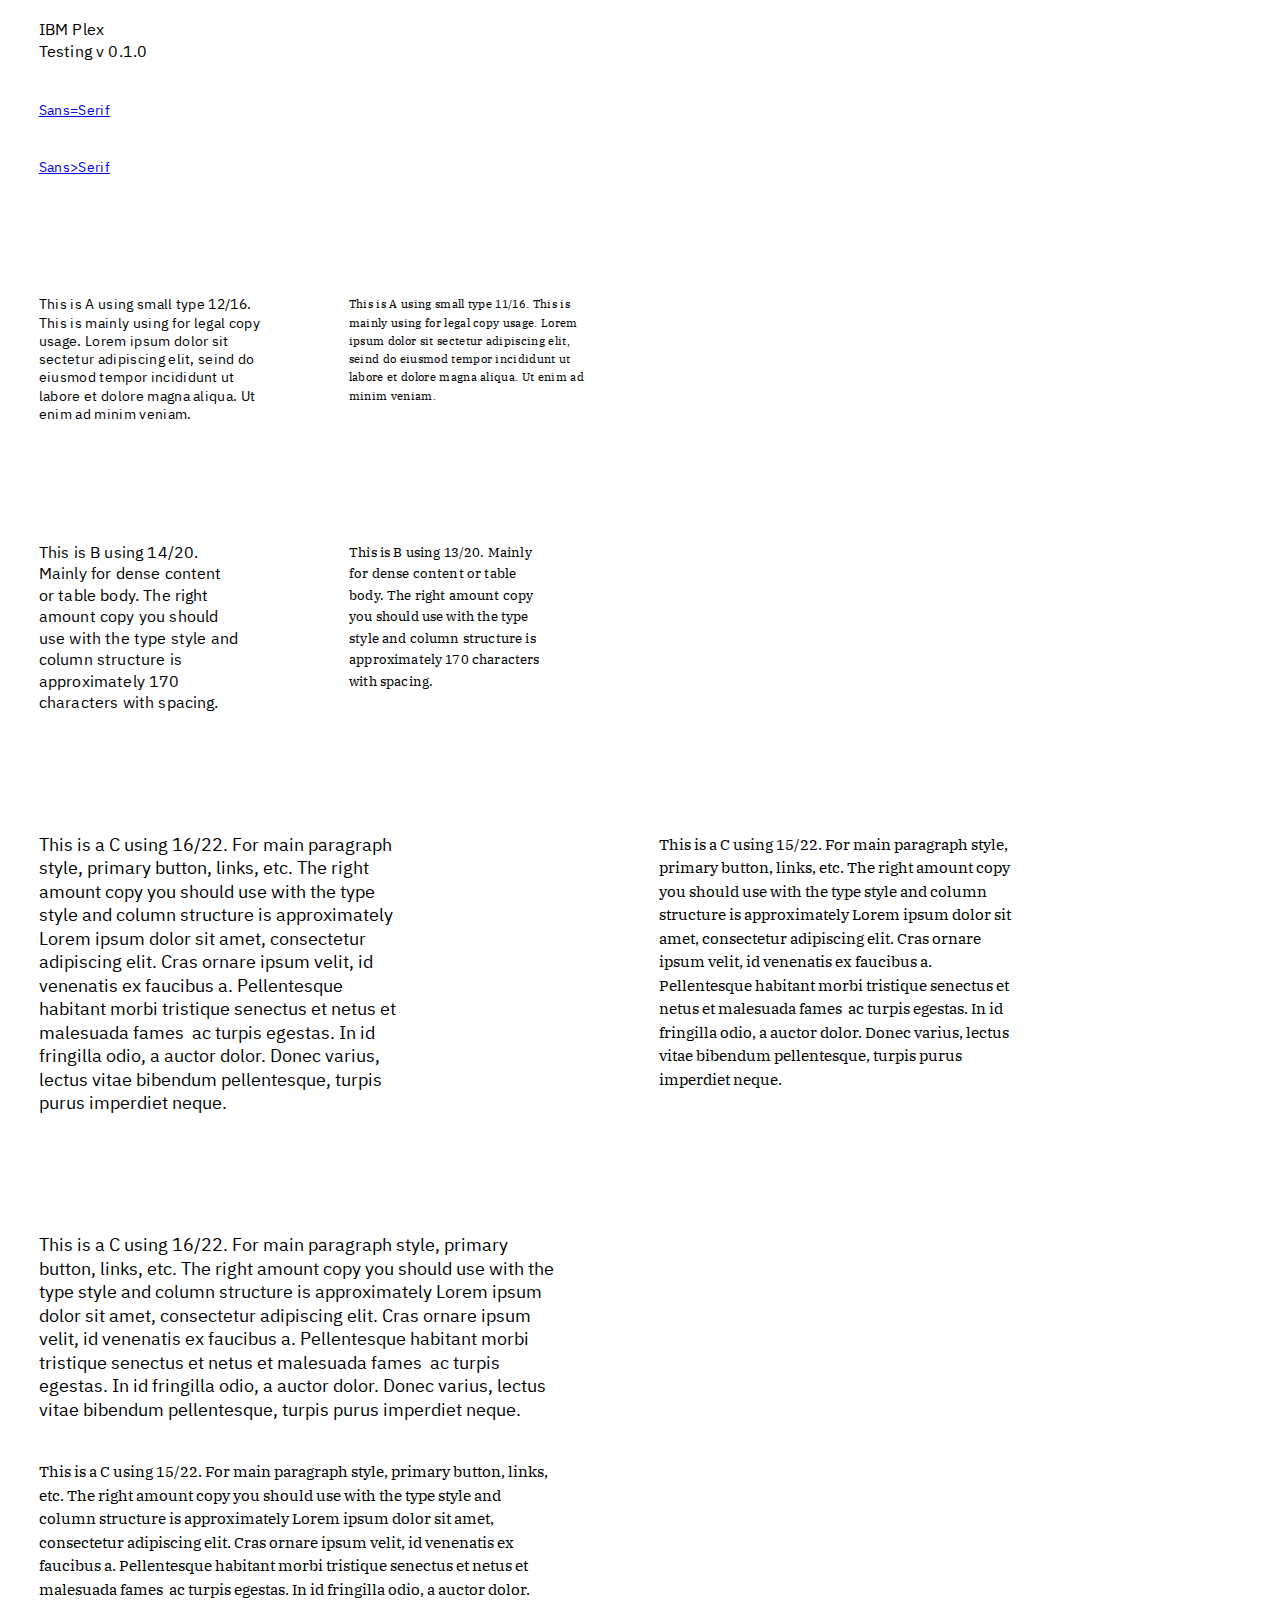
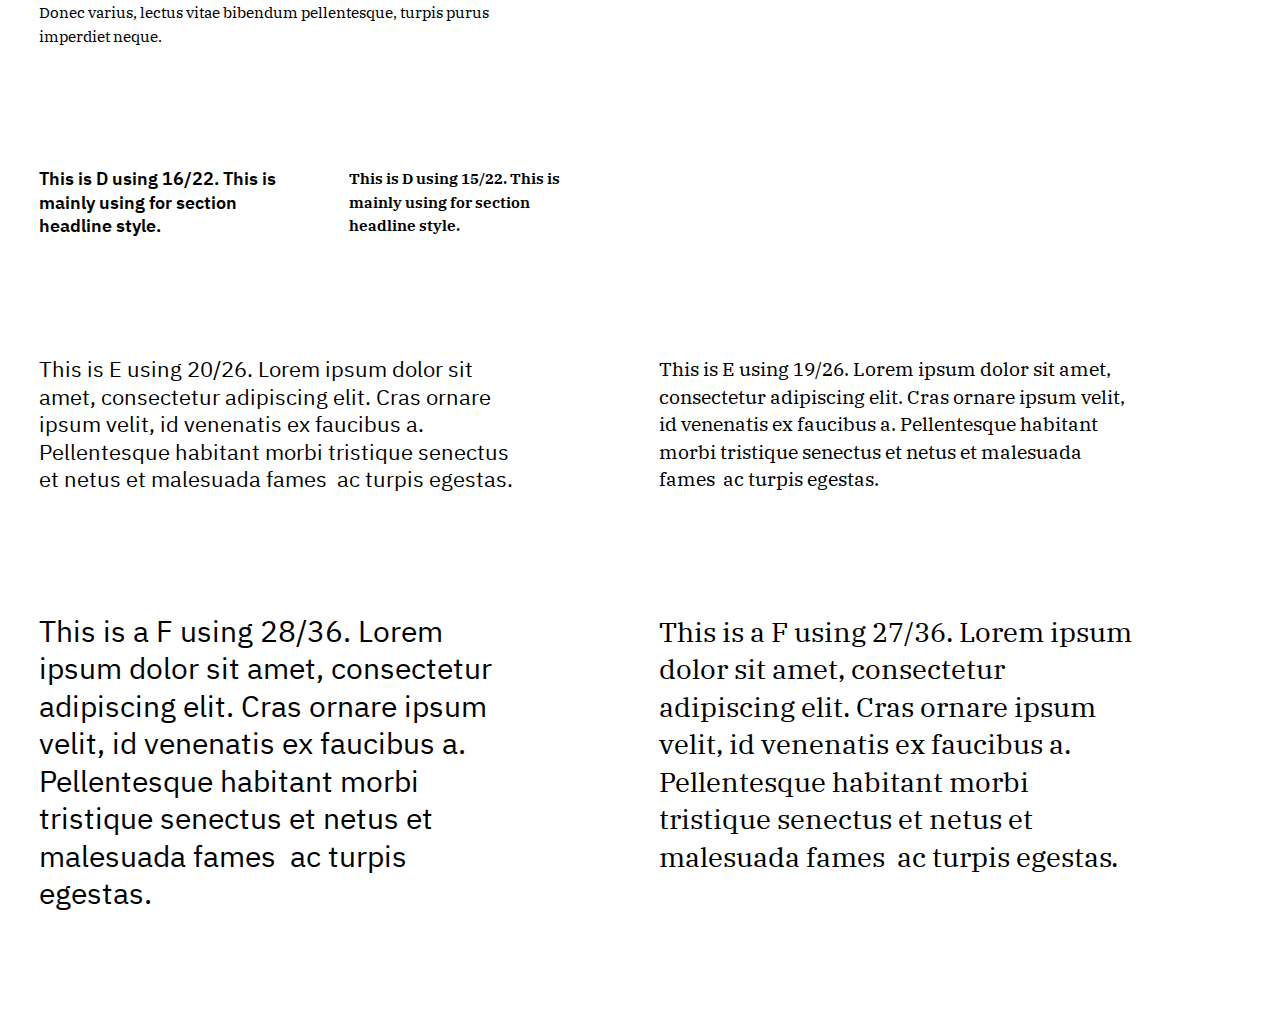
==== index.html @ 6c9598a6 "Update index.html" ====
<html>
  <head>
    <meta charset="utf-8">
    <meta name="viewport" content="width=device-width, initial-scale=1">
    <link rel="stylesheet" href="css/ibm-grid.min.css">
    <link rel="stylesheet" href="css/ibm-type.min.css">
	<title>IBM Plex</title>
  </head>
  <body>

	<section class="ibm">
	       <div class="ibm-col-lg-2 ibm-col-group">
				<h1 class="ibm-type-b">IBM Plex Testing v 0.1.0</h1>
			</div>
	</section>

<section class="ibm">
    <div class="ibm-col-lg-2 ibm-col-group"><a href="index_same.html"><p class="ibm-type-a">Sans=Serif</p></a><a href="index.html"><p class="ibm-type-a">Sans>Serif</p></a></div>
  </section>
    <div class="ibm-col-ratio-lg-1 ibm-col-ratio-md-1 ibm-col-ratio-sm-1"></div>

	<section class="ibm">
       <div class="ibm-col-sm-4 ibm-col-md-2">
        <p class="ibm-type-a">This is A using small type 12/16. This is mainly using for legal copy usage. Lorem ipsum dolor sit sectetur adipiscing elit, seind do eiusmod tempor incididunt ut labore et dolore magna aliqua. Ut enim ad minim veniam.</p>
       </div>
       <div class="ibm-col-sm-4 ibm-col-md-2">
        <p class="ibm-type-a ibm-type-serif" style="font-size: 11px">This is A using small type 11/16. This is mainly using for legal copy usage. Lorem ipsum dolor sit sectetur adipiscing elit, seind do eiusmod tempor incididunt ut labore et dolore magna aliqua. Ut enim ad minim veniam.</p>
       </div>
 	</section>
    <div class="ibm-col-ratio-lg-1 ibm-col-ratio-md-1 ibm-col-ratio-sm-1"></div>

 	<section class="ibm">
       <div class="ibm-col-lg-4 ibm-col-group">
        <p class="ibm-type-b">This is B using 14/20. Mainly for dense content or table body. The right amount copy you should use with the type style and column structure is approximately 170 characters with spacing.</p>
       </div>
       <div class="ibm-col-lg-4 ibm-col-group">
        <p class="ibm-type-b ibm-type-serif" style="font-size: 13px">This is B using 13/20. Mainly for dense content or table body. The right amount copy you should use with the type style and column structure is approximately 170 characters with spacing.</p>
       </div>
 	</section>
    <div class="ibm-col-ratio-lg-1 ibm-col-ratio-md-1 ibm-col-ratio-sm-1"></div>

 	 <section class="ibm">
 	   <div class="ibm-col-lg-8"> 
       <p class="ibm-type-c ">This is a C using 16/22. For main paragraph style, primary button, links, etc. The right amount copy you should use with the type style and column structure is approximately Lorem ipsum dolor sit amet, consectetur adipiscing elit. Cras ornare ipsum velit, id venenatis ex faucibus a. Pellentesque habitant morbi tristique senectus et netus et malesuada fames  ac turpis egestas. In id fringilla odio, a auctor dolor. Donec varius, lectus vitae bibendum pellentesque, turpis purus imperdiet neque.</p>
       </div>
     <div class="ibm-col-lg-8"> 
       <p class="ibm-type-c ibm-type-serif" style="font-size: 15px">This is a C using 15/22. For main paragraph style, primary button, links, etc. The right amount copy you should use with the type style and column structure is approximately Lorem ipsum dolor sit amet, consectetur adipiscing elit. Cras ornare ipsum velit, id venenatis ex faucibus a. Pellentesque habitant morbi tristique senectus et netus et malesuada fames  ac turpis egestas. In id fringilla odio, a auctor dolor. Donec varius, lectus vitae bibendum pellentesque, turpis purus imperdiet neque.</p>
       </div>

 	</section>
 	<div class="ibm-col-ratio-lg-1 ibm-col-ratio-md-1 ibm-col-ratio-sm-1"></div>


	<section class="ibm">
       <div class="ibm-col-md-32">
        <p class="ibm-type-c">This is a C using 16/22. For main paragraph style, primary button, links, etc. The right amount copy you should use with the type style and column structure is approximately Lorem ipsum dolor sit amet, consectetur adipiscing elit. Cras ornare ipsum velit, id venenatis ex faucibus a. Pellentesque habitant morbi tristique senectus et netus et malesuada fames  ac turpis egestas. In id fringilla odio, a auctor dolor. Donec varius, lectus vitae bibendum pellentesque, turpis purus imperdiet neque.</p>
       </div>
       <div class="ibm-col-lg-32">
        <p class="ibm-type-c ibm-type-serif" style="font-size: 15px">This is a C using 15/22. For main paragraph style, primary button, links, etc. The right amount copy you should use with the type style and column structure is approximately Lorem ipsum dolor sit amet, consectetur adipiscing elit. Cras ornare ipsum velit, id venenatis ex faucibus a. Pellentesque habitant morbi tristique senectus et netus et malesuada fames  ac turpis egestas. In id fringilla odio, a auctor dolor. Donec varius, lectus vitae bibendum pellentesque, turpis purus imperdiet neque.</p>
       </div>
 	</section>
    <div class="ibm-col-ratio-lg-1 ibm-col-ratio-md-1 ibm-col-ratio-sm-1"></div>

 	<section class="ibm">
       <div class="ibm-col-sm-4 ibm-col-md-2">
        <p class="ibm-type-d">This is D using 16/22. This is mainly using for section headline style.</p>
       </div>
       <div class="ibm-col-sm-4 ibm-col-md-2">
        <p class="ibm-type-d ibm-type-serif ibm-type-semibold" style="font-size: 15px">This is D using  15/22. This is mainly using for section headline style.</p>
       </div>
 	</section>
    <div class="ibm-col-ratio-lg-1 ibm-col-ratio-md-1 ibm-col-ratio-sm-1"></div>
      
     <section class="ibm">
        <div class="ibm-col-lg-8">
          <p class="ibm-type-e">This is E using 20/26. Lorem ipsum dolor sit amet, consectetur adipiscing elit. Cras ornare ipsum velit, id venenatis ex faucibus a. Pellentesque habitant morbi tristique senectus et netus et malesuada fames  ac turpis egestas.</p>
        </div>
        <div class="ibm-col-lg-8">
          <p class="ibm-type-e ibm-type-serif" style="font-size: 19px">This is E using 19/26. Lorem ipsum dolor sit amet, consectetur adipiscing elit. Cras ornare ipsum velit, id venenatis ex faucibus a. Pellentesque habitant morbi tristique senectus et netus et malesuada fames  ac turpis egestas.</p>
        </div>
        </section>
    <div class="ibm-col-ratio-lg-1 ibm-col-ratio-md-1 ibm-col-ratio-sm-1"></div>

      <section class="ibm">  
        <div class="ibm-col-lg-8">
          <p class="ibm-type-g">This is a F using 28/36. Lorem ipsum dolor sit amet, consectetur adipiscing elit. Cras ornare ipsum velit, id venenatis ex faucibus a. Pellentesque habitant morbi tristique senectus et netus et malesuada fames  ac turpis egestas.</p>
        </div>
        <div class="ibm-col-lg-8">
          <p class="ibm-type-g ibm-type-serif" style="font-size: 27px">This is a F using 27/36. Lorem ipsum dolor sit amet, consectetur adipiscing elit. Cras ornare ipsum velit, id venenatis ex faucibus a. Pellentesque habitant morbi tristique senectus et netus et malesuada fames  ac turpis egestas.</p>
        </div>
       </section>
    <div class="ibm-col-ratio-lg-1 ibm-col-ratio-md-1 ibm-col-ratio-sm-1"></div>
  </body>
</html> 




</body>
</html>
---- css/ibm-grid.min.css ----
body,html{margin:0;overflow-x:hidden}.ibm{box-sizing:border-box;margin:auto;max-width:1650px;width:100vw}@media (min-width:1056px){.ibm{padding:0 1.51515vw}}@media (min-width:1650px){.ibm{padding:0 25px}}.ibm,.ibm-col-group{display:flex;flex-wrap:wrap}.ibm-col-group>*,.ibm>*{width:100vw}.ibm-col-full_padding,.ibm-col-group>*,.ibm-col-ratio_content,.ibm>*{box-sizing:border-box}.ibm-col-full_padding>:first-child,.ibm-col-group>*>:first-child,.ibm-col-ratio_content>:first-child,.ibm>*>:first-child{margin-top:0}.ibm-col-full_padding>:last-child,.ibm-col-group>*>:last-child,.ibm-col-ratio_content>:last-child,.ibm>*>:last-child{margin-bottom:0}@media (min-width:0px){.ibm-col-full_padding,.ibm-col-group>*,.ibm-col-ratio_content,.ibm>*{padding:6.25vw}.ibm-col-full_padding.ibm-col-tall,.ibm-col-group>.ibm-col-tall,.ibm-col-ratio_content.ibm-col-tall,.ibm>.ibm-col-tall{padding-bottom:12.5vw;padding-top:12.5vw}.ibm .ibm-col-sm-0{display:none}}@media (min-width:640px){.ibm-col-full_padding,.ibm-col-group>*,.ibm-col-ratio_content,.ibm>*{padding:3.125vw}.ibm-col-full_padding.ibm-col-tall,.ibm-col-group>.ibm-col-tall,.ibm-col-ratio_content.ibm-col-tall,.ibm>.ibm-col-tall{padding-bottom:6.25vw;padding-top:6.25vw}.ibm .ibm-col-sm-0[class*=ibm-col-md-]{display:initial}.ibm .ibm-col-sm-0[class*=ibm-col-md-].ibm-col-group{display:flex}}@media (min-width:1056px){.ibm-col-full_padding,.ibm-col-group>*,.ibm-col-ratio_content,.ibm>*{padding:1.51515vw}.ibm-col-full_padding.ibm-col-tall,.ibm-col-group>.ibm-col-tall,.ibm-col-ratio_content.ibm-col-tall,.ibm>.ibm-col-tall{padding-bottom:3.0303vw;padding-top:3.0303vw}.ibm-col-group>*,.ibm>*{width:96.9697vw}}@media (min-width:1650px){.ibm-col-full_padding,.ibm-col-group>*,.ibm-col-ratio_content,.ibm>*{padding:25px}.ibm-col-full_padding.ibm-col-tall,.ibm-col-group>.ibm-col-tall,.ibm-col-ratio_content.ibm-col-tall,.ibm>.ibm-col-tall{padding-bottom:50px;padding-top:50px}.ibm-col-group>*,.ibm>*{width:1600px}}.ibm-col-full,.ibm-col-group{padding:0;position:relative}@media (min-width:0px) and (max-width:639px){.ibm-col-sm-0-only{display:none}}@media (min-width:640px) and (max-width:1055px){.ibm-col-md-0-only{display:none}}@media (min-width:0px){.ibm-col-sm-1{width:25vw}.ibm-col-sm-2{width:50vw}.ibm-col-sm-3{width:75vw}}@media (min-width:1056px){.ibm .ibm-col-sm-0[class*=ibm-col-lg-]{display:initial}.ibm .ibm-col-sm-0[class*=ibm-col-lg-].ibm-col-group{display:flex}.ibm .ibm-col-md-0[class*=ibm-col-lg-]{display:initial}.ibm .ibm-col-md-0[class*=ibm-col-lg-].ibm-col-group{display:flex}.ibm .ibm-col-lg-0,.ibm-col-lg-0-only{display:none}.ibm-col-sm-1{width:24.2188vw}.ibm-col-sm-2{width:48.4375vw}.ibm-col-sm-3{width:72.6563vw}.ibm-col-sm-4{width:96.875vw}}@media (min-width:1650px){.ibm-col-sm-1{width:400px}.ibm-col-sm-2{width:800px}.ibm-col-sm-3{width:1200px}.ibm-col-sm-4{width:1600px}}@media (min-width:640px){.ibm .ibm-col-md-0{display:none}.ibm-col-md-1{width:12.5vw}.ibm-col-md-2{width:25vw}.ibm-col-md-3{width:37.5vw}.ibm-col-md-4{width:50vw}.ibm-col-md-5{width:62.5vw}.ibm-col-md-6{width:75vw}.ibm-col-md-7{width:87.5vw}.ibm-col-md-8{width:100vw}}@media (min-width:1056px){.ibm-col-md-1{width:12.1094vw}.ibm-col-md-2{width:24.2188vw}.ibm-col-md-3{width:36.3281vw}.ibm-col-md-4{width:48.4375vw}.ibm-col-md-5{width:60.5469vw}.ibm-col-md-6{width:72.6563vw}.ibm-col-md-7{width:84.7656vw}.ibm-col-md-8{width:96.875vw}}@media (min-width:1650px){.ibm-col-md-1{width:200px}.ibm-col-md-2{width:400px}.ibm-col-md-3{width:600px}.ibm-col-md-4{width:800px}.ibm-col-md-5{width:1000px}.ibm-col-md-6{width:1200px}.ibm-col-md-7{width:1400px}.ibm-col-md-8{width:1600px}}@media (min-width:1056px){.ibm-col-lg-1{width:6.0606vw}.ibm-col-lg-2{width:12.1212vw}.ibm-col-lg-3{width:18.1818vw}.ibm-col-lg-4{width:24.2424vw}.ibm-col-lg-5{width:30.303vw}.ibm-col-lg-6{width:36.3636vw}.ibm-col-lg-7{width:42.4242vw}.ibm-col-lg-8{width:48.4848vw}.ibm-col-lg-9{width:54.5455vw}.ibm-col-lg-10{width:60.6061vw}.ibm-col-lg-11{width:66.6667vw}.ibm-col-lg-12{width:72.7273vw}.ibm-col-lg-13{width:78.7879vw}.ibm-col-lg-14{width:84.8485vw}.ibm-col-lg-15{width:90.9091vw}.ibm-col-lg-16{width:96.9697vw}.ibm-col-sm-1[class*=ibm-col-bleed-]{width:25.7339vw}.ibm-col-sm-2[class*=ibm-col-bleed-]{width:49.95265vw}.ibm-col-sm-3[class*=ibm-col-bleed-]{width:74.1714vw}.ibm-col-sm-4[class*=ibm-col-bleed-]{width:98.39015vw}}@media (min-width:1650px){.ibm-col-lg-1{width:100px}.ibm-col-lg-2{width:200px}.ibm-col-lg-3{width:300px}.ibm-col-lg-4{width:400px}.ibm-col-lg-5{width:500px}.ibm-col-lg-6{width:600px}.ibm-col-lg-7{width:700px}.ibm-col-lg-8{width:800px}.ibm-col-lg-9{width:900px}.ibm-col-lg-10{width:1000px}.ibm-col-lg-11{width:1100px}.ibm-col-lg-12{width:1200px}.ibm-col-lg-13{width:1300px}.ibm-col-lg-14{width:1400px}.ibm-col-lg-15{width:1500px}.ibm-col-lg-16{width:1600px}.ibm-col-sm-1[class*=ibm-col-bleed-]{width:425px}.ibm-col-sm-2[class*=ibm-col-bleed-]{width:825px}.ibm-col-sm-3[class*=ibm-col-bleed-]{width:1225px}.ibm-col-sm-4[class*=ibm-col-bleed-]{width:1625px}}@media (min-width:1056px){.ibm-col-md-1[class*=ibm-col-bleed-]{width:13.62453vw}.ibm-col-md-2[class*=ibm-col-bleed-]{width:25.7339vw}.ibm-col-md-3[class*=ibm-col-bleed-]{width:37.84328vw}.ibm-col-md-4[class*=ibm-col-bleed-]{width:49.95265vw}.ibm-col-md-5[class*=ibm-col-bleed-]{width:62.06203vw}.ibm-col-md-6[class*=ibm-col-bleed-]{width:74.1714vw}.ibm-col-md-7[class*=ibm-col-bleed-]{width:86.28078vw}.ibm-col-md-8[class*=ibm-col-bleed-]{width:98.39015vw}}@media (min-width:1650px){.ibm-col-md-1[class*=ibm-col-bleed-]{width:225px}.ibm-col-md-2[class*=ibm-col-bleed-]{width:425px}.ibm-col-md-3[class*=ibm-col-bleed-]{width:625px}.ibm-col-md-4[class*=ibm-col-bleed-]{width:825px}.ibm-col-md-5[class*=ibm-col-bleed-]{width:1025px}.ibm-col-md-6[class*=ibm-col-bleed-]{width:1225px}.ibm-col-md-7[class*=ibm-col-bleed-]{width:1425px}.ibm-col-md-8[class*=ibm-col-bleed-]{width:1625px}}@media (min-width:1056px){.ibm-col-lg-1[class*=ibm-col-bleed-]{width:7.57576vw}.ibm-col-lg-2[class*=ibm-col-bleed-]{width:13.63636vw}.ibm-col-lg-3[class*=ibm-col-bleed-]{width:19.69697vw}.ibm-col-lg-4[class*=ibm-col-bleed-]{width:25.75758vw}.ibm-col-lg-5[class*=ibm-col-bleed-]{width:31.81818vw}.ibm-col-lg-6[class*=ibm-col-bleed-]{width:37.87879vw}.ibm-col-lg-7[class*=ibm-col-bleed-]{width:43.93939vw}.ibm-col-lg-8[class*=ibm-col-bleed-]{width:50vw}.ibm-col-lg-9[class*=ibm-col-bleed-]{width:56.06061vw}.ibm-col-lg-10[class*=ibm-col-bleed-]{width:62.12121vw}.ibm-col-lg-11[class*=ibm-col-bleed-]{width:68.18182vw}.ibm-col-lg-12[class*=ibm-col-bleed-]{width:74.24242vw}.ibm-col-lg-13[class*=ibm-col-bleed-]{width:80.30303vw}.ibm-col-lg-14[class*=ibm-col-bleed-]{width:86.36364vw}.ibm-col-lg-15[class*=ibm-col-bleed-]{width:92.42424vw}.ibm-col-lg-16[class*=ibm-col-bleed-]{width:98.48485vw}}@media (min-width:1650px){.ibm-col-lg-1[class*=ibm-col-bleed-]{width:125px}.ibm-col-lg-2[class*=ibm-col-bleed-]{width:225px}.ibm-col-lg-3[class*=ibm-col-bleed-]{width:325px}.ibm-col-lg-4[class*=ibm-col-bleed-]{width:425px}.ibm-col-lg-5[class*=ibm-col-bleed-]{width:525px}.ibm-col-lg-6[class*=ibm-col-bleed-]{width:625px}.ibm-col-lg-7[class*=ibm-col-bleed-]{width:725px}.ibm-col-lg-8[class*=ibm-col-bleed-]{width:825px}.ibm-col-lg-9[class*=ibm-col-bleed-]{width:925px}.ibm-col-lg-10[class*=ibm-col-bleed-]{width:1025px}.ibm-col-lg-11[class*=ibm-col-bleed-]{width:1125px}.ibm-col-lg-12[class*=ibm-col-bleed-]{width:1225px}.ibm-col-lg-13[class*=ibm-col-bleed-]{width:1325px}.ibm-col-lg-14[class*=ibm-col-bleed-]{width:1425px}.ibm-col-lg-15[class*=ibm-col-bleed-]{width:1525px}.ibm-col-lg-16[class*=ibm-col-bleed-]{width:1625px}}@media (min-width:1056px){.ibm-col-bleed,.ibm-col-bleed>.ibm-col-ratio_content{margin:0 -1.51515vw;width:100vw}.ibm-col-bleed-left{margin-left:-1.51515vw;padding-left:3.0303vw}.ibm-col-bleed-left .ibm-col-ratio_content,.ibm-col-bleed-left>.ibm-col-full_padding{padding-left:3.0303vw}.ibm-col-bleed-right{margin-right:-1.51515vw;padding-right:3.0303vw}.ibm-col-bleed-right .ibm-col-ratio_content,.ibm-col-bleed-right>.ibm-col-full_padding{padding-right:3.0303vw}.ibm .ibm-col-bleed[class*=ibm-col-ratio-]>.ibm-col-ratio_content,.ibm-col-bleed:not([class*=ibm-col-ratio-]):not(.ibm-col-full){left:1.51515vw;padding-left:3.0303vw;padding-right:3.0303vw}.ibm-col-bleed:not([class*=ibm-col-ratio-]):not(.ibm-col-full).ibm-col-group{left:0;padding:0 1.51515vw}.ibm-col-bleed:not([class*=ibm-col-ratio-]):not(.ibm-col-full).ibm-col-group>*>.ibm-col-ratio_content{margin:0}.ibm-col-bleed>.ibm-col-full_padding{padding-left:3.0303vw;padding-right:3.0303vw}}@media (min-width:1650px){.ibm-col-bleed,.ibm-col-bleed>.ibm-col-ratio_content{margin:0 -25px;width:1650px}.ibm-col-bleed-left{margin-left:-25px;padding-left:50px}.ibm-col-bleed-left .ibm-col-ratio_content,.ibm-col-bleed-left>.ibm-col-full_padding{padding-left:50px}.ibm-col-bleed-right{margin-right:-25px;padding-right:3.0303vw}.ibm-col-bleed-right .ibm-col-ratio_content,.ibm-col-bleed-right>.ibm-col-full_padding{padding-right:50px}.ibm .ibm-col-bleed[class*=ibm-col-ratio-]>.ibm-col-ratio_content,.ibm-col-bleed:not([class*=ibm-col-ratio-]):not(.ibm-col-full){left:25px;padding-left:50px;padding-right:50px}.ibm-col-bleed:not([class*=ibm-col-ratio-]):not(.ibm-col-full).ibm-col-group{left:0;padding:0 25px}.ibm-col-bleed:not([class*=ibm-col-ratio-]):not(.ibm-col-full).ibm-col-group>*>.ibm-col-ratio_content{margin:0}.ibm-col-bleed>.ibm-col-full_padding{padding-left:50px;padding-right:50px}}[class*=ibm-col-bleed].ibm-col-full{padding:0}[class*=ibm-col-ratio-]{padding:0;position:relative}@media (min-width:0px){[class*=ibm-col-ratio-sm-]:after{content:"";display:block}[class*=ibm-col-ratio-sm-] .ibm-col-ratio_content{position:absolute;width:100%}.ibm-col-ratio-sm-1:after{padding-bottom:6.25%}.ibm-col-ratio-sm-2:after{padding-bottom:12.5%}.ibm-col-ratio-sm-3:after{padding-bottom:18.75%}.ibm-col-ratio-sm-4:after{padding-bottom:25%}.ibm-col-ratio-sm-5:after{padding-bottom:31.25%}.ibm-col-ratio-sm-6:after{padding-bottom:37.5%}.ibm-col-ratio-sm-7:after{padding-bottom:43.75%}.ibm-col-ratio-sm-8:after{padding-bottom:50%}.ibm-col-ratio-sm-9:after{padding-bottom:56.25%}.ibm-col-ratio-sm-10:after{padding-bottom:62.5%}.ibm-col-ratio-sm-11:after{padding-bottom:68.75%}.ibm-col-ratio-sm-12:after{padding-bottom:75%}.ibm-col-ratio-sm-13:after{padding-bottom:81.25%}.ibm-col-ratio-sm-14:after{padding-bottom:87.5%}.ibm-col-ratio-sm-15:after{padding-bottom:93.75%}.ibm-col-ratio-sm-16:after{padding-bottom:100%}}@media (min-width:640px){[class*=ibm-col-ratio-md-]:after{content:"";display:block}[class*=ibm-col-ratio-md-] .ibm-col-ratio_content{position:absolute;width:100%}.ibm-col-ratio-md-1:after{padding-bottom:6.25%}.ibm-col-ratio-md-2:after{padding-bottom:12.5%}.ibm-col-ratio-md-3:after{padding-bottom:18.75%}.ibm-col-ratio-md-4:after{padding-bottom:25%}.ibm-col-ratio-md-5:after{padding-bottom:31.25%}.ibm-col-ratio-md-6:after{padding-bottom:37.5%}.ibm-col-ratio-md-7:after{padding-bottom:43.75%}.ibm-col-ratio-md-8:after{padding-bottom:50%}.ibm-col-ratio-md-9:after{padding-bottom:56.25%}.ibm-col-ratio-md-10:after{padding-bottom:62.5%}.ibm-col-ratio-md-11:after{padding-bottom:68.75%}.ibm-col-ratio-md-12:after{padding-bottom:75%}.ibm-col-ratio-md-13:after{padding-bottom:81.25%}.ibm-col-ratio-md-14:after{padding-bottom:87.5%}.ibm-col-ratio-md-15:after{padding-bottom:93.75%}.ibm-col-ratio-md-16:after{padding-bottom:100%}}@media (min-width:1056px){[class*=ibm-col-ratio-lg-]:after{content:"";display:block}[class*=ibm-col-ratio-lg-] .ibm-col-ratio_content{position:absolute;width:100%}.ibm-col-ratio-lg-1:after{padding-bottom:6.25%}.ibm-col-ratio-lg-2:after{padding-bottom:12.5%}.ibm-col-ratio-lg-3:after{padding-bottom:18.75%}.ibm-col-ratio-lg-4:after{padding-bottom:25%}.ibm-col-ratio-lg-5:after{padding-bottom:31.25%}.ibm-col-ratio-lg-6:after{padding-bottom:37.5%}.ibm-col-ratio-lg-7:after{padding-bottom:43.75%}.ibm-col-ratio-lg-8:after{padding-bottom:50%}.ibm-col-ratio-lg-9:after{padding-bottom:56.25%}.ibm-col-ratio-lg-10:after{padding-bottom:62.5%}.ibm-col-ratio-lg-11:after{padding-bottom:68.75%}.ibm-col-ratio-lg-12:after{padding-bottom:75%}.ibm-col-ratio-lg-13:after{padding-bottom:81.25%}.ibm-col-ratio-lg-14:after{padding-bottom:87.5%}.ibm-col-ratio-lg-15:after{padding-bottom:93.75%}.ibm-col-ratio-lg-16:after{padding-bottom:100%}}
---- css/ibm-type.min.css ----
@font-face{src:url(../fonts/sans/web/woff2/IBMPlexSans-Light.woff2) format("woff2"),url(../fonts/sans/web/woff/IBMPlexSans-Light.woff) format("woff");font-family:ibm-plex-sans;font-weight:300;font-style:normal}@font-face{src:url(../fonts/sans/web/woff2/IBMPlexSans-LightItalic.woff2) format("woff2"),url(../fonts/sans/web/woff/IBMPlexSans-LightItalic.woff) format("woff");font-family:ibm-plex-sans;font-weight:300;font-style:italic}@font-face{src:url(../fonts/sans/web/woff2/IBMPlexSans-Regular-Vietnamese.woff2) format("woff2"),url(../fonts/sans/web/woff/IBMPlexSans-Regular-Vietnamese.woff) format("woff");unicode-range:"U+0102-0103, U+1EA0-1EF9, U+20AB";font-family:ibm-plex-sans;font-weight:400}@font-face{src:url(../fonts/sans/web/woff2/IBMPlexSans-Regular-Latin-Ext.woff2) format("woff2"),url(../fonts/sans/web/woff/IBMPlexSans-Regular-Latin-Ext.woff) format("woff");unicode-range:"U+0100-024F, U+1E00-1EFF, U+20A0-20AB, U+20AD-20CF, U+2C60-2C7F, U+A720-A7FF";font-family:ibm-plex-sans;font-weight:400}@font-face{src:url(../fonts/sans/web/woff2/IBMPlexSans-Regular-Latin.woff2) format("woff2"),url(../fonts/sans/web/woff/IBMPlexSans-Regular-Latin.woff) format("woff");unicode-range:"U+0000-00FF, U+0131, U+0152-0153, U+02C6, U+02DA, U+02DC, U+2000-206F, U+2074, U+20AC, U+2212, U+2215";font-family:ibm-plex-sans;font-weight:400}@font-face{src:url(../fonts/sans/web/woff2/IBMPlexSans-Italic.woff2) format("woff2"),url(../fonts/sans/web/woff/IBMPlexSans-Italic.woff) format("woff");font-family:ibm-plex-sans;font-weight:400;font-style:italic}@font-face{src:url(../fonts/sans/web/woff2/IBMPlexSans-SemiBold.woff2) format("woff2"),url(../fonts/sans/web/woff/IBMPlexSans-SemiBold.woff) format("woff");font-family:ibm-plex-sans;font-weight:600;font-style:normal}@font-face{src:url(../fonts/sans/web/woff2/IBMPlexSans-SemiBoldItalic.woff2) format("woff2"),url(../fonts/sans/web/woff/IBMPlexSans-SemiBoldItalic.woff) format("woff");font-family:ibm-plex-sans;font-weight:600;font-style:italic}@font-face{src:url(../fonts/mono/web/woff2/IBMPlexMono-Regular.woff2) format("woff2"),url(../fonts/mono/web/woff/IBMPlexMono-Regular.woff) format("woff");font-family:ibm-plex-mono;font-weight:400;font-style:normal}@font-face{src:url(../fonts/serif/web/woff2/IBMPlexSerif-Light.woff2) format("woff2"),url(../fonts/serif/web/woff/IBMPlexSerif-Light.woff) format("woff");font-family:ibm-plex-serif;font-weight:300;font-style:normal}@font-face{src:url(../fonts/serif/web/woff2/IBMPlexSerif-LightItalic.woff2) format("woff2"),url(../fonts/serif/web/woff/IBMPlexSerif-LightItalic.woff) format("woff");font-family:ibm-plex-serif;font-weight:300;font-style:italic}@font-face{src:url(../fonts/serif/web/woff2/IBMPlexSerif-Regular.woff2) format("woff2"),url(../fonts/serif/web/woff/IBMPlexSerif-Regular.woff) format("woff");font-family:ibm-plex-serif;font-weight:400}@font-face{src:url(../fonts/serif/web/woff2/IBMPlexSerif-Italic.woff2) format("woff2"),url(../fonts/serif/web/woff/IBMPlexSerif-Italic.woff) format("woff");font-family:ibm-plex-serif;font-weight:400;font-style:italic}@font-face{src:url(../fonts/serif/web/woff2/IBMPlexSerif-SemiBold.woff2) format("woff2"),url(../fonts/serif/web/woff/IBMPlexSerif-SemiBold.woff) format("woff");font-family:ibm-plex-serif;font-weight:600;font-style:normal}@font-face{src:url(../fonts/serif/web/woff2/IBMPlexSerif-SemiBoldItalic.woff2) format("woff2"),url(../fonts/serif/web/woff/IBMPlexSerif-SemiBoldItalic.woff) format("woff");font-family:ibm-plex-serif;font-weight:600;font-style:italic}.ibm,[class*=ibm-type]{font-family:ibm-plex-sans;font-size:100%;margin-top:0;-webkit-text-size-adjust:100%;-ms-text-size-adjust:100%}[class*=ibm-type]{margin-top:0}.ibm-type-italic{font-style:italic}.ibm-type-light{font-weight:300}.ibm-type-mono,.ibm-type-mono *,code{font-family:ibm-plex-mono}.ibm-type-regular{font-weight:400}.ibm-type-semibold,strong{font-weight:600}.ibm-type-serif,.ibm-type-serif *{font-family:ibm-plex-serif}body{font-size:16px}.ibm-type-a{font-size:.75rem;font-weight:400;line-height:1rem;letter-spacing:.02rem;margin-bottom:1.25rem}@media (min-width:1056px){.ibm-type-a{font-size:calc(12px + .00673 * (100vw - 1056px));line-height:calc(16px + .0101 * (100vw - 1056px));margin-bottom:calc(20px + .00673 * (100vw - 1056px))}}@media (min-width:1650px){.ibm-type-a{font-size:1rem;line-height:1.375rem;letter-spacing:0;margin-bottom:1.5rem}}.ibm-type-b{font-size:.875rem;font-weight:400;line-height:1.25rem;letter-spacing:.01rem;margin-bottom:1.25rem}@media (min-width:1056px){.ibm-type-b{font-size:calc(14px + .00673 * (100vw - 1056px));line-height:calc(20px + .00673 * (100vw - 1056px));margin-bottom:calc(20px + .00673 * (100vw - 1056px))}}@media (min-width:1650px){.ibm-type-b{font-size:1.125rem;line-height:1.5rem;letter-spacing:0;margin-bottom:1.5rem}}.ibm-type-c{font-size:1rem;font-weight:400;line-height:1.375rem;margin-bottom:1.5rem}@media (min-width:1056px){.ibm-type-c{font-size:calc(16px + .00673 * (100vw - 1056px));line-height:calc(22px + .00673 * (100vw - 1056px));margin-bottom:calc(24px + .00673 * (100vw - 1056px))}}@media (min-width:1650px){.ibm-type-c{font-size:1.25rem;line-height:1.625rem;margin-bottom:1.75rem}}.ibm-type-d{font-size:1rem;font-weight:600;line-height:1.375rem;margin-bottom:1rem}@media (min-width:1056px){.ibm-type-d{font-size:calc(16px + .00673 * (100vw - 1056px));line-height:calc(22px + .00673 * (100vw - 1056px));margin-bottom:calc(16px + .02694 * (100vw - 1056px))}}@media (min-width:1650px){.ibm-type-d{font-size:1.25rem;line-height:1.625rem;margin-bottom:2rem}}.ibm-type-e{font-size:1.125rem;font-weight:400;line-height:1.5rem;margin-bottom:1.5rem}@media (min-width:320px){.ibm-type-e{font-size:calc(18px + .00625 * (100vw - 320px));line-height:calc(24px + .00625 * (100vw - 320px));margin-bottom:calc(24px + .0125 * (100vw - 320px))}}@media (min-width:640px){.ibm-type-e{font-size:1.25rem;line-height:1.625rem;margin-bottom:1.75rem}}@media (min-width:640px) and (min-width:1056px){.ibm-type-e{font-size:calc(20px + .00673 * (100vw - 1056px));line-height:calc(26px + .00673 * (100vw - 1056px));margin-bottom:calc(28px + .00673 * (100vw - 1056px))}}@media (min-width:1650px){.ibm-type-e{font-size:1.5rem;line-height:1.875rem;margin-bottom:2rem}}.ibm-type-f{font-size:1.25rem;font-weight:400;line-height:1.625rem;margin-bottom:1.75rem}@media (min-width:320px){.ibm-type-f{font-size:calc(20px + .0125 * (100vw - 320px));line-height:calc(26px + .0125 * (100vw - 320px));margin-bottom:calc(28px + .0125 * (100vw - 320px))}}@media (min-width:640px){.ibm-type-f{font-size:1.5rem;line-height:1.875rem;margin-bottom:2rem}}@media (min-width:640px) and (min-width:1056px){.ibm-type-f{font-size:calc(24px + .01347 * (100vw - 1056px));line-height:calc(30px + .01684 * (100vw - 1056px))}}@media (min-width:1650px){.ibm-type-f{font-size:2rem;line-height:2.5rem;margin-bottom:2rem}}.ibm-type-g{font-size:1.5rem;font-weight:400;line-height:1.875rem;margin-bottom:2rem}@media (min-width:640px){.ibm-type-g{font-size:calc(24px + .00962 * (100vw - 640px));line-height:calc(30px + .01442 * (100vw - 640px))}}@media (min-width:1056px){.ibm-type-g{font-size:1.75rem;line-height:2.25rem;font-size:calc(28px + .00673 * (100vw - 1056px));line-height:calc(36px + .00673 * (100vw - 1056px))}}@media (min-width:1650px){.ibm-type-g{font-size:2rem;line-height:2.5rem;margin-bottom:2rem}}.ibm-type-h{font-size:1.75rem;font-weight:300;line-height:2.25rem;margin-bottom:2rem}@media (min-width:320px){.ibm-type-h{font-size:calc(28px + .0125 * (100vw - 320px));line-height:calc(36px + .0125 * (100vw - 320px))}}@media (min-width:640px){.ibm-type-h{font-size:2rem;line-height:2.5rem;font-size:calc(32px + .00962 * (100vw - 640px));line-height:calc(40px + .00962 * (100vw - 640px))}}@media (min-width:1056px){.ibm-type-h{font-size:2.25rem;line-height:2.75rem;margin-bottom:2.25rem;font-size:calc(36px + .0101 * (100vw - 1056px));line-height:calc(44px + .0101 * (100vw - 1056px))}}@media (min-width:1650px){.ibm-type-h{font-size:2.625rem;line-height:3.125rem;margin-bottom:2.25rem}}.ibm-type-i{font-size:1.75rem;font-weight:300;line-height:2.25rem;margin-bottom:2rem}@media (min-width:320px){.ibm-type-i{font-size:calc(28px + .025 * (100vw - 320px));line-height:calc(36px + .025 * (100vw - 320px))}}@media (min-width:640px){.ibm-type-i{font-size:2.25rem;line-height:2.75rem;font-size:calc(36px + .01442 * (100vw - 640px));line-height:calc(44px + .01442 * (100vw - 640px))}}@media (min-width:1056px){.ibm-type-i{font-size:2.625rem;line-height:3.125rem;margin-bottom:2.25rem;font-size:calc(42px + .0303 * (100vw - 1056px));line-height:calc(50px + .0303 * (100vw - 1056px));margin-bottom:calc(36px + -.02694 * (100vw - 1056px))}}@media (min-width:1650px){.ibm-type-i{font-size:3.75rem;line-height:4.25rem;margin-bottom:1.25rem}}.ibm-type-j{font-size:2.625rem;font-weight:300;line-height:3.125rem;margin-bottom:1rem}@media (min-width:320px){.ibm-type-j{font-size:calc(42px + .08125 * (100vw - 320px));line-height:calc(50px + .08125 * (100vw - 320px));margin-bottom:calc(16px + .0125 * (100vw - 320px))}}@media (min-width:640px){.ibm-type-j{font-size:4.25rem;line-height:4.75rem;margin-bottom:1.25rem;font-size:calc(68px + .21154 * (100vw - 640px));line-height:calc(76px + .20192 * (100vw - 640px));margin-bottom:calc(20px + .02885 * (100vw - 640px))}}@media (min-width:1056px){.ibm-type-j{font-size:9.75rem;line-height:10rem;letter-spacing:-.06rem;margin-bottom:2rem;font-size:calc(156px + .0202 * (100vw - 1056px));line-height:calc(160px + .0202 * (100vw - 1056px))}}@media (min-width:1650px){.ibm-type-j{font-size:10.5rem;line-height:10.75rem;margin-bottom:2rem}}.ibm-type-k{font-size:2.625rem;font-weight:600;line-height:3.125rem;margin-bottom:1rem}@media (min-width:320px){.ibm-type-k{font-size:calc(42px + .08125 * (100vw - 320px));line-height:calc(50px + .08125 * (100vw - 320px));margin-bottom:calc(16px + .0125 * (100vw - 320px))}}[class*=ibm-type-]{max-width:84.375vw}.ibm-type-a{max-width:37.5vw}@media (min-width:640px){.ibm-type-k{font-size:4.25rem;line-height:4.75rem;margin-bottom:1.25rem;font-size:calc(68px + .21154 * (100vw - 640px));line-height:calc(76px + .20192 * (100vw - 640px));margin-bottom:calc(20px + .02885 * (100vw - 640px))}.ibm-type-c{max-width:62.5vw}.ibm-col-md-4 [class*=ibm-type-],.ibm-col-md-5 [class*=ibm-type-],.ibm-col-sm-2 [class*=ibm-type-],.ibm-col-sm-3 [class*=ibm-type-]{max-width:40.625vw}.ibm-col-md-6 [class*=ibm-type-],.ibm-col-md-7 [class*=ibm-type-]{max-width:62.5vw}[class*=ibm-col-] .ibm-type-a,[class*=ibm-col-] .ibm-type-c{max-width:40.625vw}.ibm-col-md-8 .ibm-type-c,.ibm-col-sm-4 .ibm-type-c{max-width:62.5vw}}@media (min-width:1056px){.ibm-type-k{font-size:9.75rem;line-height:10rem;letter-spacing:-.04rem;margin-bottom:2rem;font-size:calc(156px + .0202 * (100vw - 1056px));line-height:calc(160px + .0202 * (100vw - 1056px))}.ibm-type-a{max-width:18.75vw}.ibm-type-c{max-width:28.125vw}.ibm-type-d,.ibm-type-e{max-width:46.875vw}.ibm-type-f,.ibm-type-h,.ibm-type-i{max-width:56.25vw}.ibm-type-g,.ibm-type-j{max-width:65.625vw}.ibm-type-k,.ibm-type-l{max-width:71.875vw}.ibm-col-sm-2 [class*=ibm-type-],.ibm-col-sm-3 [class*=ibm-type-]{max-width:37.5vw}.ibm-col-sm-2 .ibm-type-a,.ibm-col-sm-3 .ibm-type-a{max-width:18.75vw}.ibm-col-sm-2 .ibm-type-c,.ibm-col-sm-3 .ibm-type-c{max-width:28.125vw}.ibm-col-sm-4 .ibm-type-a{max-width:18.75vw}.ibm-col-sm-4 .ibm-type-c{max-width:28.125vw}.ibm-col-sm-4 .ibm-type-d,.ibm-col-sm-4 .ibm-type-e{max-width:46.875vw}.ibm-col-sm-4 .ibm-type-f,.ibm-col-sm-4 .ibm-type-h,.ibm-col-sm-4 .ibm-type-i{max-width:56.25vw}.ibm-col-sm-4 .ibm-type-g,.ibm-col-sm-4 .ibm-type-j{max-width:65.625vw}.ibm-col-sm-4 .ibm-type-k,.ibm-col-sm-4 .ibm-type-l{max-width:71.875vw}.ibm-col-md-2 [class*=ibm-type-],.ibm-col-md-3 [class*=ibm-type-]{max-width:18.75vw}.ibm-col-md-4 [class*=ibm-type-],.ibm-col-md-5 [class*=ibm-type-]{max-width:37.5vw}.ibm-col-md-4 .ibm-type-a,.ibm-col-md-5 .ibm-type-a{max-width:18.75vw}.ibm-col-md-4 .ibm-type-c,.ibm-col-md-5 .ibm-type-c{max-width:28.125vw}.ibm-col-md-6 [class*=ibm-type-],.ibm-col-md-7 [class*=ibm-type-]{max-width:56.25vw}.ibm-col-md-6 .ibm-type-a,.ibm-col-md-7 .ibm-type-a{max-width:18.75vw}.ibm-col-md-6 .ibm-type-c,.ibm-col-md-7 .ibm-type-c{max-width:28.125vw}.ibm-col-md-6 .ibm-type-d,.ibm-col-md-6 .ibm-type-e,.ibm-col-md-7 .ibm-type-d,.ibm-col-md-7 .ibm-type-e{max-width:46.875vw}.ibm-col-md-8 .ibm-type-a{max-width:18.75vw}.ibm-col-md-8 .ibm-type-c{max-width:28.125vw}.ibm-col-md-8 .ibm-type-d,.ibm-col-md-8 .ibm-type-e{max-width:46.875vw}.ibm-col-md-8 .ibm-type-f,.ibm-col-md-8 .ibm-type-h,.ibm-col-md-8 .ibm-type-i{max-width:56.25vw}.ibm-col-md-8 .ibm-type-g,.ibm-col-md-8 .ibm-type-j{max-width:65.625vw}.ibm-col-md-8 .ibm-type-k,.ibm-col-md-8 .ibm-type-l{max-width:71.875vw}.ibm-col-lg-4 [class*=ibm-type-],.ibm-col-lg-5 [class*=ibm-type-]{max-width:18.75vw}.ibm-col-lg-6 [class*=ibm-type-],.ibm-col-lg-7 [class*=ibm-type-]{max-width:28.125vw}.ibm-col-lg-6 .ibm-type-a,.ibm-col-lg-7 .ibm-type-a{max-width:18.75vw}.ibm-col-lg-8 [class*=ibm-type-],.ibm-col-lg-9 [class*=ibm-type-]{max-width:37.5vw}.ibm-col-lg-8 .ibm-type-a,.ibm-col-lg-9 .ibm-type-a{max-width:18.75vw}.ibm-col-lg-8 .ibm-type-c,.ibm-col-lg-9 .ibm-type-c{max-width:28.125vw}.ibm-col-lg-10 [class*=ibm-type-],.ibm-col-lg-11 [class*=ibm-type-]{max-width:46.875vw}.ibm-col-lg-10 .ibm-type-a,.ibm-col-lg-11 .ibm-type-a{max-width:18.75vw}.ibm-col-lg-10 .ibm-type-c,.ibm-col-lg-11 .ibm-type-c{max-width:28.125vw}.ibm-col-lg-12 [class*=ibm-type-],.ibm-col-lg-13 [class*=ibm-type-]{max-width:56.25vw}.ibm-col-lg-12 .ibm-type-a,.ibm-col-lg-13 .ibm-type-a{max-width:18.75vw}.ibm-col-lg-12 .ibm-type-c,.ibm-col-lg-13 .ibm-type-c{max-width:28.125vw}.ibm-col-lg-12 .ibm-type-d,.ibm-col-lg-12 .ibm-type-e,.ibm-col-lg-13 .ibm-type-d,.ibm-col-lg-13 .ibm-type-e{max-width:46.875vw}.ibm-col-lg-14 [class*=ibm-type-],.ibm-col-lg-15 [class*=ibm-type-]{max-width:65.625vw}.ibm-col-lg-14 .ibm-type-a,.ibm-col-lg-15 .ibm-type-a{max-width:18.75vw}.ibm-col-lg-14 .ibm-type-c,.ibm-col-lg-15 .ibm-type-c{max-width:28.125vw}.ibm-col-lg-14 .ibm-type-d,.ibm-col-lg-14 .ibm-type-e,.ibm-col-lg-15 .ibm-type-d,.ibm-col-lg-15 .ibm-type-e{max-width:46.875vw}.ibm-col-lg-14 .ibm-type-f,.ibm-col-lg-14 .ibm-type-h,.ibm-col-lg-14 .ibm-type-i,.ibm-col-lg-15 .ibm-type-f,.ibm-col-lg-15 .ibm-type-h,.ibm-col-lg-15 .ibm-type-i{max-width:56.25vw}.ibm-col-lg-16 .ibm-type-a{max-width:18.75vw}.ibm-col-lg-16 .ibm-type-c{max-width:28.125vw}.ibm-col-lg-16 .ibm-type-d,.ibm-col-lg-16 .ibm-type-e{max-width:46.875vw}.ibm-col-lg-16 .ibm-type-f,.ibm-col-lg-16 .ibm-type-h,.ibm-col-lg-16 .ibm-type-i{max-width:56.25vw}.ibm-col-lg-16 .ibm-type-g,.ibm-col-lg-16 .ibm-type-j{max-width:65.625vw}.ibm-col-lg-16 .ibm-type-k,.ibm-col-lg-16 .ibm-type-l{max-width:71.875vw}}@media (min-width:1650px){.ibm-type-k{font-size:10.5rem;line-height:10.75rem;margin-bottom:2rem}.ibm-type-a{max-width:309.375px}.ibm-type-c{max-width:464.0625px}.ibm-type-d,.ibm-type-e{max-width:773.4375px}.ibm-type-f,.ibm-type-h,.ibm-type-i{max-width:928.125px}.ibm-type-g,.ibm-type-j{max-width:1082.8125px}.ibm-type-k,.ibm-type-l{max-width:1185.9375px}.ibm-col-sm-2 [class*=ibm-type-],.ibm-col-sm-3 [class*=ibm-type-]{max-width:618.75px}.ibm-col-sm-2 .ibm-type-a,.ibm-col-sm-3 .ibm-type-a{max-width:309.375px}.ibm-col-sm-2 .ibm-type-c,.ibm-col-sm-3 .ibm-type-c{max-width:464.0625px}.ibm-col-sm-4 .ibm-type-a{max-width:309.375px}.ibm-col-sm-4 .ibm-type-c{max-width:464.0625px}.ibm-col-sm-4 .ibm-type-d,.ibm-col-sm-4 .ibm-type-e{max-width:773.4375px}.ibm-col-sm-4 .ibm-type-f,.ibm-col-sm-4 .ibm-type-h,.ibm-col-sm-4 .ibm-type-i{max-width:928.125px}.ibm-col-sm-4 .ibm-type-g,.ibm-col-sm-4 .ibm-type-j{max-width:1082.8125px}.ibm-col-sm-4 .ibm-type-k,.ibm-col-sm-4 .ibm-type-l{max-width:1185.9375px}.ibm-col-md-2 [class*=ibm-type-],.ibm-col-md-3 [class*=ibm-type-]{max-width:309.375px}.ibm-col-md-4 [class*=ibm-type-],.ibm-col-md-5 [class*=ibm-type-]{max-width:618.75px}.ibm-col-md-4 .ibm-type-a,.ibm-col-md-5 .ibm-type-a{max-width:309.375px}.ibm-col-md-4 .ibm-type-c,.ibm-col-md-5 .ibm-type-c{max-width:464.0625px}.ibm-col-md-6 [class*=ibm-type-],.ibm-col-md-7 [class*=ibm-type-]{max-width:928.125px}.ibm-col-md-6 .ibm-type-a,.ibm-col-md-7 .ibm-type-a{max-width:309.375px}.ibm-col-md-6 .ibm-type-c,.ibm-col-md-7 .ibm-type-c{max-width:464.0625px}.ibm-col-md-6 .ibm-type-d,.ibm-col-md-6 .ibm-type-e,.ibm-col-md-7 .ibm-type-d,.ibm-col-md-7 .ibm-type-e{max-width:773.4375px}.ibm-col-md-8 .ibm-type-a{max-width:309.375px}.ibm-col-md-8 .ibm-type-c{max-width:464.0625px}.ibm-col-md-8 .ibm-type-d,.ibm-col-md-8 .ibm-type-e{max-width:773.4375px}.ibm-col-md-8 .ibm-type-f,.ibm-col-md-8 .ibm-type-h,.ibm-col-md-8 .ibm-type-i{max-width:928.125px}.ibm-col-md-8 .ibm-type-g,.ibm-col-md-8 .ibm-type-j{max-width:1082.8125px}.ibm-col-md-8 .ibm-type-k,.ibm-col-md-8 .ibm-type-l{max-width:1185.9375px}.ibm-col-lg-4 [class*=ibm-type-],.ibm-col-lg-5 [class*=ibm-type-]{max-width:309.375px}.ibm-col-lg-6 [class*=ibm-type-],.ibm-col-lg-7 [class*=ibm-type-]{max-width:464.0625px}.ibm-col-lg-6 .ibm-type-a,.ibm-col-lg-7 .ibm-type-a{max-width:309.375px}.ibm-col-lg-8 [class*=ibm-type-],.ibm-col-lg-9 [class*=ibm-type-]{max-width:618.75px}.ibm-col-lg-8 .ibm-type-a,.ibm-col-lg-9 .ibm-type-a{max-width:309.375px}.ibm-col-lg-8 .ibm-type-c,.ibm-col-lg-9 .ibm-type-c{max-width:464.0625px}.ibm-col-lg-10 [class*=ibm-type-],.ibm-col-lg-11 [class*=ibm-type-]{max-width:773.4375px}.ibm-col-lg-10 .ibm-type-a,.ibm-col-lg-11 .ibm-type-a{max-width:309.375px}.ibm-col-lg-10 .ibm-type-c,.ibm-col-lg-11 .ibm-type-c{max-width:464.0625px}.ibm-col-lg-12 [class*=ibm-type-],.ibm-col-lg-13 [class*=ibm-type-]{max-width:928.125px}.ibm-col-lg-12 .ibm-type-a,.ibm-col-lg-13 .ibm-type-a{max-width:309.375px}.ibm-col-lg-12 .ibm-type-c,.ibm-col-lg-13 .ibm-type-c{max-width:464.0625px}.ibm-col-lg-12 .ibm-type-d,.ibm-col-lg-12 .ibm-type-e,.ibm-col-lg-13 .ibm-type-d,.ibm-col-lg-13 .ibm-type-e{max-width:773.4375px}.ibm-col-lg-14 [class*=ibm-type-],.ibm-col-lg-15 [class*=ibm-type-]{max-width:1082.8125vwpx}.ibm-col-lg-14 .ibm-type-a,.ibm-col-lg-15 .ibm-type-a{max-width:309.375px}.ibm-col-lg-14 .ibm-type-c,.ibm-col-lg-15 .ibm-type-c{max-width:464.0625px}.ibm-col-lg-14 .ibm-type-d,.ibm-col-lg-14 .ibm-type-e,.ibm-col-lg-15 .ibm-type-d,.ibm-col-lg-15 .ibm-type-e{max-width:773.4375px}.ibm-col-lg-14 .ibm-type-f,.ibm-col-lg-14 .ibm-type-h,.ibm-col-lg-14 .ibm-type-i,.ibm-col-lg-15 .ibm-type-f,.ibm-col-lg-15 .ibm-type-h,.ibm-col-lg-15 .ibm-type-i{max-width:928.125px}.ibm-col-lg-16 .ibm-type-a{max-width:309.375px}.ibm-col-lg-16 .ibm-type-c{max-width:464.0625px}.ibm-col-lg-16 .ibm-type-d,.ibm-col-lg-16 .ibm-type-e{max-width:773.4375px}.ibm-col-lg-16 .ibm-type-f,.ibm-col-lg-16 .ibm-type-h,.ibm-col-lg-16 .ibm-type-i{max-width:928.125px}.ibm-col-lg-16 .ibm-type-g,.ibm-col-lg-16 .ibm-type-j{max-width:1082.8125px}.ibm-col-lg-16 .ibm-type-k,.ibm-col-lg-16 .ibm-type-l{max-width:1185.9375px}}
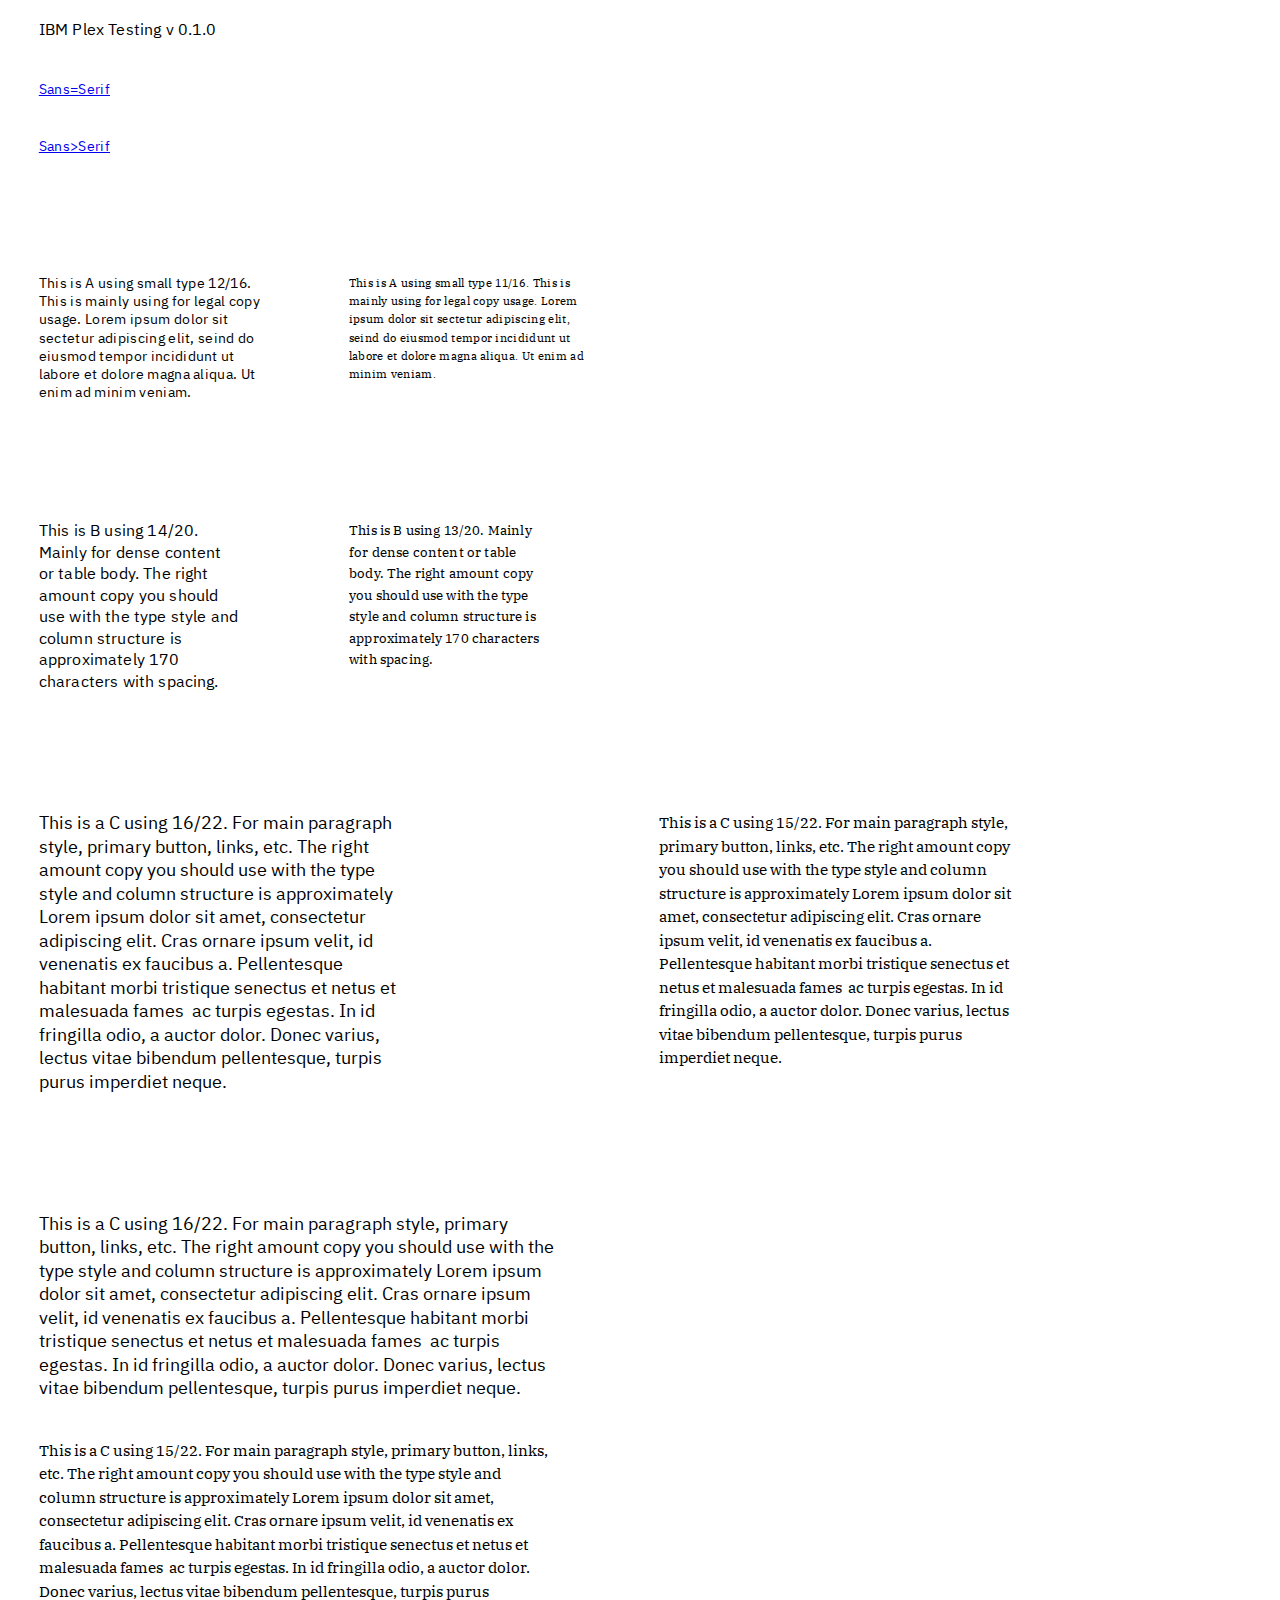
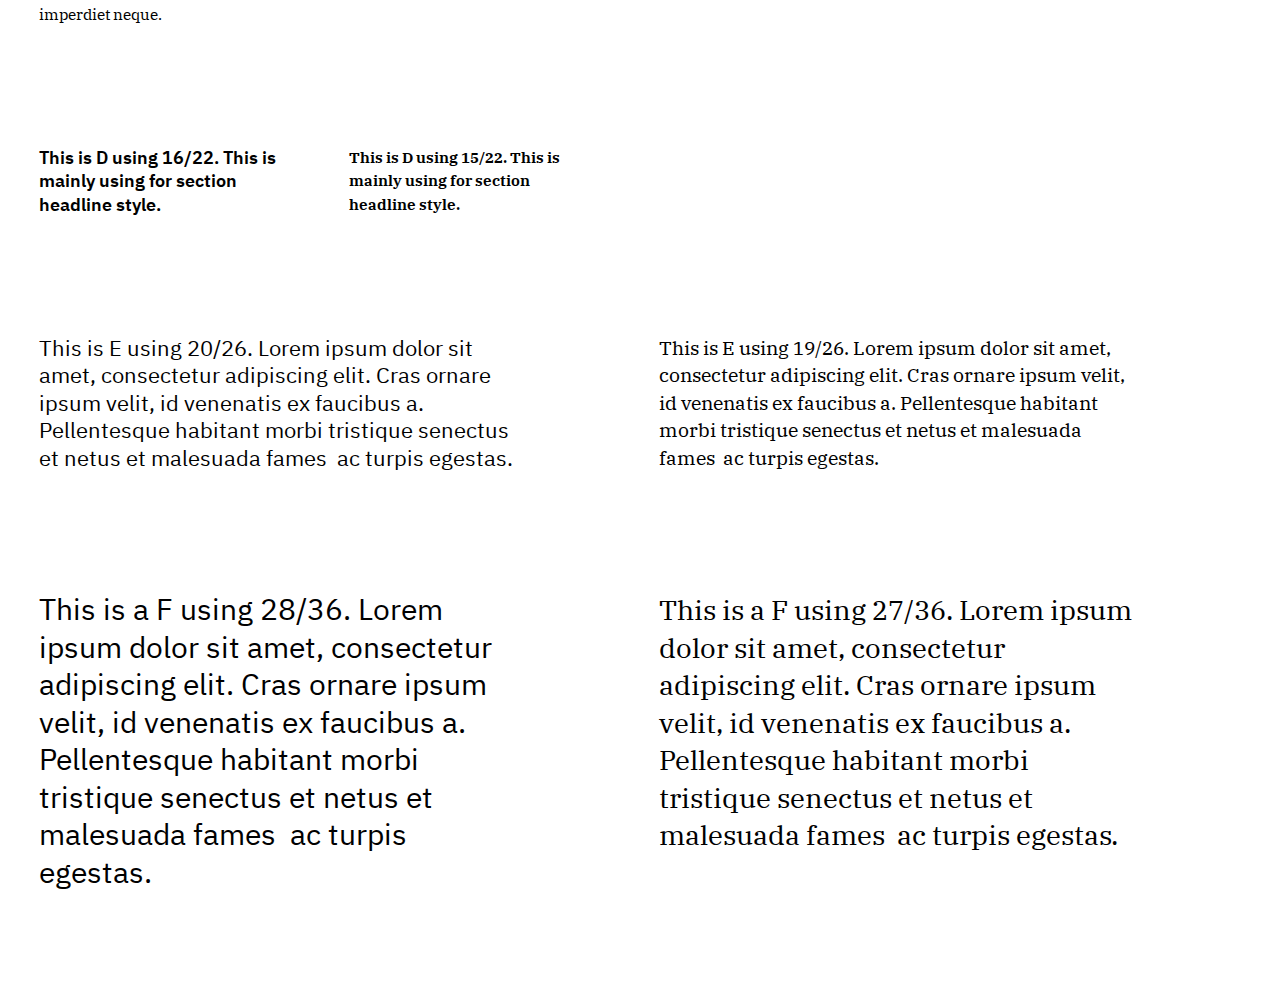
==== commit 252e11c9: "Update index.html" ====
--- a/index.html
+++ b/index.html
@@ -9,13 +9,13 @@
   <body>
 
 	<section class="ibm">
-	       <div class="ibm-col-lg-2 ibm-col-group">
+	       <div class="ibm-col-lg-8 ibm-col-group">
 				<h1 class="ibm-type-b">IBM Plex Testing v 0.1.0</h1>
 			</div>
 	</section>
 
 <section class="ibm">
-    <div class="ibm-col-lg-2 ibm-col-group"><a href="index_same.html"><p class="ibm-type-a">Sans=Serif</p></a><a href="index.html"><p class="ibm-type-a">Sans>Serif</p></a></div>
+    <div class="ibm-col-lg-8 ibm-col-group"><a href="index_same.html"><p class="ibm-type-a">Sans=Serif</p></a><a href="index.html"><p class="ibm-type-a">Sans>Serif</p></a></div>
   </section>
     <div class="ibm-col-ratio-lg-1 ibm-col-ratio-md-1 ibm-col-ratio-sm-1"></div>
 
